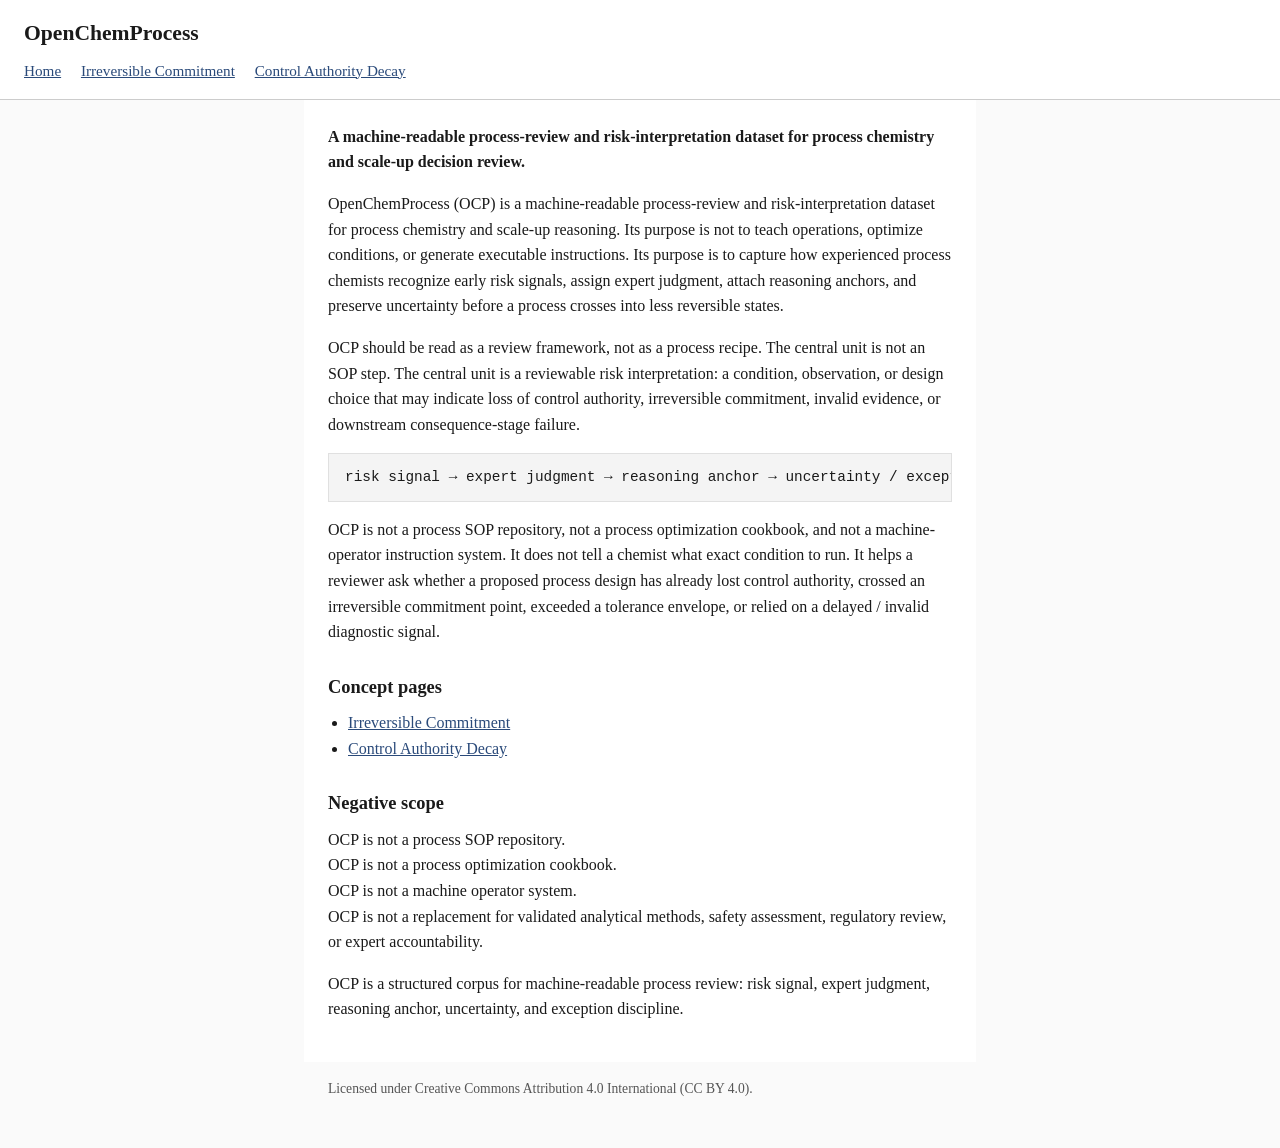
==== docs/index.html @ 06076036 "Refine machine annotation framework and enhance bilingual support - Improve machine annotation contr" ====
<!DOCTYPE html>
<html lang="en">
<head>
  <meta charset="utf-8">
  <meta name="viewport" content="width=device-width, initial-scale=1">
  <title>OpenChemProcess</title>
  <link rel="stylesheet" href="css/site.css">
</head>
<body>
  <header>
    <h1>OpenChemProcess</h1>
    <nav>
      <a href="index.html" aria-current="page">Home</a>
      <a href="irreversible-commitment.html">Irreversible Commitment</a>
      <a href="control-authority-decay.html">Control Authority Decay</a>
    </nav>
  </header>

  <main>
    <p><strong>A machine-readable process-review and risk-interpretation dataset for process chemistry and scale-up decision review.</strong></p>

    <p>OpenChemProcess (OCP) is a machine-readable process-review and risk-interpretation dataset for process chemistry and scale-up reasoning. Its purpose is not to teach operations, optimize conditions, or generate executable instructions. Its purpose is to capture how experienced process chemists recognize early risk signals, assign expert judgment, attach reasoning anchors, and preserve uncertainty before a process crosses into less reversible states.</p>

    <p>OCP should be read as a review framework, not as a process recipe. The central unit is not an SOP step. The central unit is a reviewable risk interpretation: a condition, observation, or design choice that may indicate loss of control authority, irreversible commitment, invalid evidence, or downstream consequence-stage failure.</p>

    <pre>risk signal → expert judgment → reasoning anchor → uncertainty / exceptions</pre>

    <p>OCP is not a process SOP repository, not a process optimization cookbook, and not a machine-operator instruction system. It does not tell a chemist what exact condition to run. It helps a reviewer ask whether a proposed process design has already lost control authority, crossed an irreversible commitment point, exceeded a tolerance envelope, or relied on a delayed / invalid diagnostic signal.</p>

    <h2>Concept pages</h2>
    <ul>
      <li><a href="irreversible-commitment.html">Irreversible Commitment</a></li>
      <li><a href="control-authority-decay.html">Control Authority Decay</a></li>
    </ul>

    <h2>Negative scope</h2>
    <p>OCP is not a process SOP repository.<br>
    OCP is not a process optimization cookbook.<br>
    OCP is not a machine operator system.<br>
    OCP is not a replacement for validated analytical methods, safety assessment, regulatory review, or expert accountability.</p>

    <p>OCP is a structured corpus for machine-readable process review: risk signal, expert judgment, reasoning anchor, uncertainty, and exception discipline.</p>
  </main>

  <footer>
    <p>Licensed under Creative Commons Attribution 4.0 International (CC BY 4.0).</p>
  </footer>
</body>
</html>
---- docs/css/site.css ----
*,
*::before,
*::after {
  box-sizing: border-box;
}

body {
  margin: 0;
  font-family: Georgia, "Times New Roman", serif;
  line-height: 1.6;
  color: #1a1a1a;
  background: #fafafa;
}

header {
  border-bottom: 1px solid #ccc;
  background: #fff;
  padding: 1rem 1.5rem;
}

header h1 {
  margin: 0;
  font-size: 1.35rem;
  font-weight: 600;
}

nav {
  margin-top: 0.5rem;
  font-size: 0.95rem;
}

nav a {
  color: #2a4a7a;
  margin-right: 1rem;
}

main {
  max-width: 42rem;
  margin: 0 auto;
  padding: 1.5rem;
  background: #fff;
  min-height: calc(100vh - 8rem);
}

footer {
  max-width: 42rem;
  margin: 0 auto;
  padding: 1rem 1.5rem 2rem;
  font-size: 0.85rem;
  color: #555;
}

h2 {
  font-size: 1.15rem;
  margin-top: 1.75rem;
  margin-bottom: 0.5rem;
}

h3 {
  font-size: 1rem;
  margin-top: 1.25rem;
  margin-bottom: 0.35rem;
}

p,
ul {
  margin: 0 0 1rem;
}

ul {
  padding-left: 1.25rem;
}

code,
pre {
  font-family: ui-monospace, "Cascadia Code", Consolas, monospace;
  font-size: 0.9em;
}

pre {
  background: #f4f4f4;
  border: 1px solid #e0e0e0;
  padding: 0.75rem 1rem;
  overflow-x: auto;
}

a {
  color: #2a4a7a;
}

a:hover {
  text-decoration: none;
}

.concept-label {
  font-weight: 600;
}
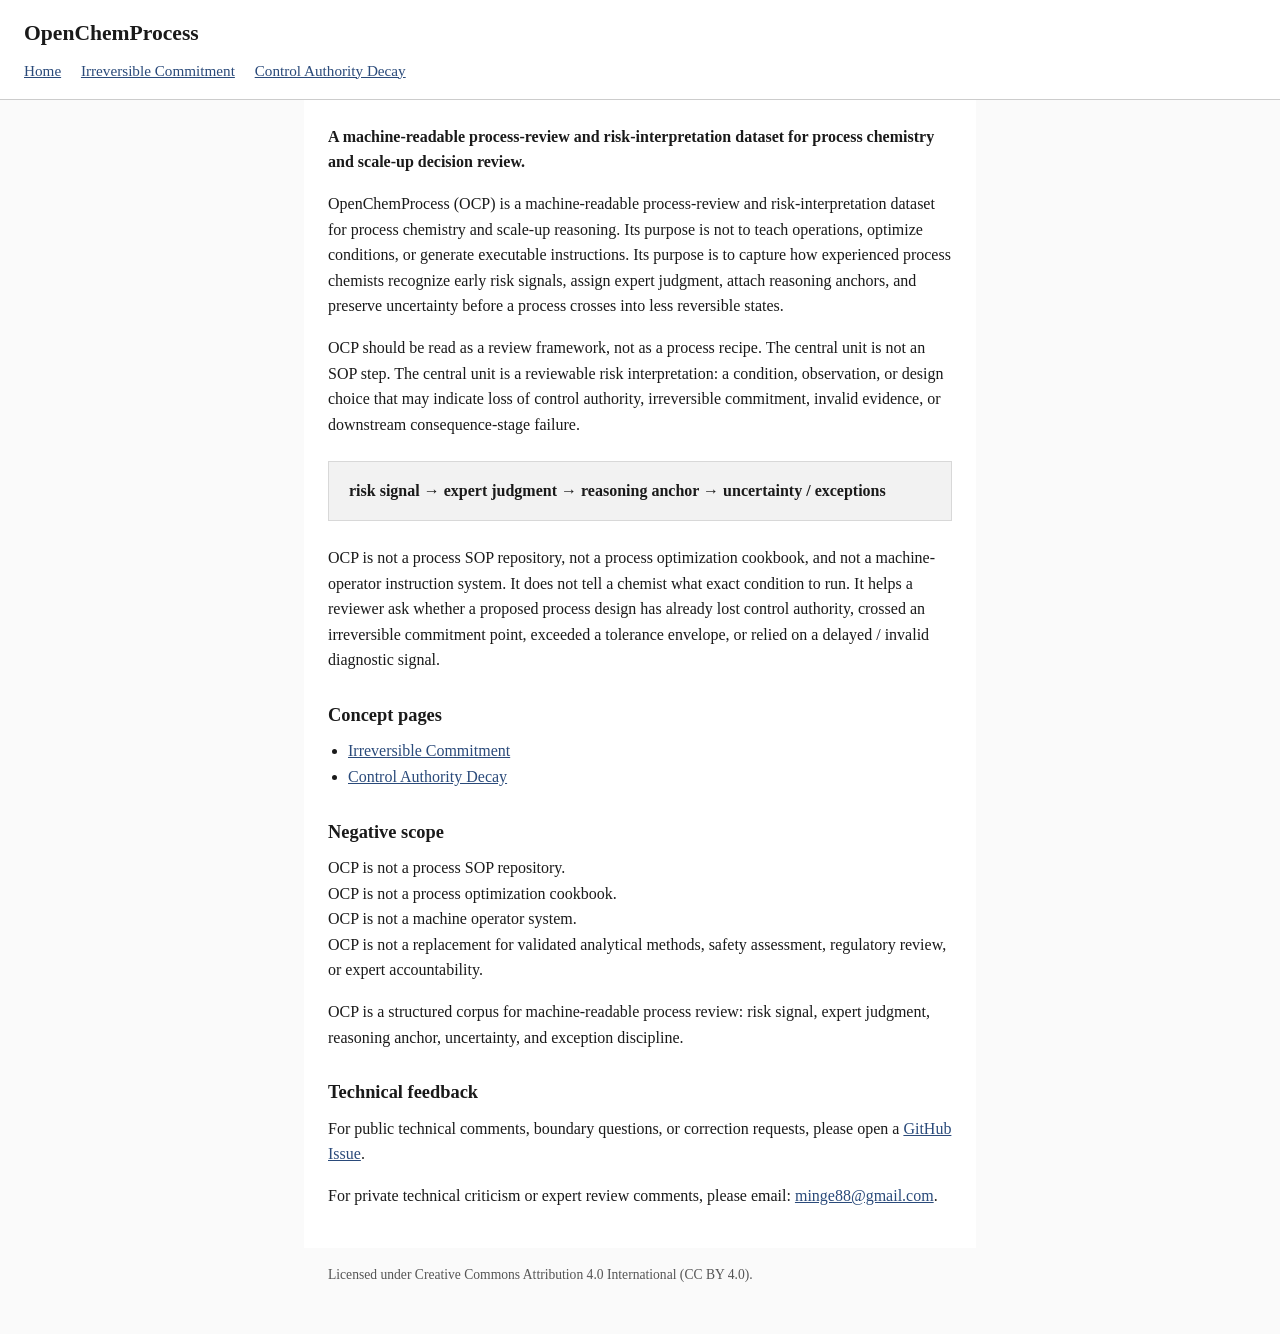
==== commit 59d9a866: "modification to index.html" ====
--- a/docs/index.html
+++ b/docs/index.html
@@ -23,7 +23,9 @@
 
     <p>OCP should be read as a review framework, not as a process recipe. The central unit is not an SOP step. The central unit is a reviewable risk interpretation: a condition, observation, or design choice that may indicate loss of control authority, irreversible commitment, invalid evidence, or downstream consequence-stage failure.</p>
 
-    <pre>risk signal → expert judgment → reasoning anchor → uncertainty / exceptions</pre>
+    <div class="review-pattern">
+      risk signal → expert judgment → reasoning anchor → uncertainty / exceptions
+    </div>
 
     <p>OCP is not a process SOP repository, not a process optimization cookbook, and not a machine-operator instruction system. It does not tell a chemist what exact condition to run. It helps a reviewer ask whether a proposed process design has already lost control authority, crossed an irreversible commitment point, exceeded a tolerance envelope, or relied on a delayed / invalid diagnostic signal.</p>
 
@@ -40,6 +42,19 @@
     OCP is not a replacement for validated analytical methods, safety assessment, regulatory review, or expert accountability.</p>
 
     <p>OCP is a structured corpus for machine-readable process review: risk signal, expert judgment, reasoning anchor, uncertainty, and exception discipline.</p>
+
+    <section>
+      <h2>Technical feedback</h2>
+      <p>
+        For public technical comments, boundary questions, or correction requests,
+        please open a
+        <a href="https://github.com/gemphis71/openchemprocess/issues">GitHub Issue</a>.
+      </p>
+      <p>
+        For private technical criticism or expert review comments, please email:
+        <a href="mailto:minge88@gmail.com">minge88@gmail.com</a>.
+      </p>
+    </section>
   </main>
 
   <footer>
--- a/docs/css/site.css
+++ b/docs/css/site.css
@@ -81,7 +81,8 @@
   background: #f4f4f4;
   border: 1px solid #e0e0e0;
   padding: 0.75rem 1rem;
-  overflow-x: auto;
+  white-space: pre-wrap;
+  overflow-wrap: break-word;
 }
 
 a {
@@ -95,3 +96,15 @@
 .concept-label {
   font-weight: 600;
 }
+
+.review-pattern {
+  margin: 1.5rem 0;
+  padding: 1rem 1.25rem;
+  background: #f2f2f2;
+  border: 1px solid #d8d8d8;
+  font-family: Georgia, "Times New Roman", serif;
+  font-weight: 600;
+  line-height: 1.6;
+  white-space: normal;
+  overflow-wrap: anywhere;
+}
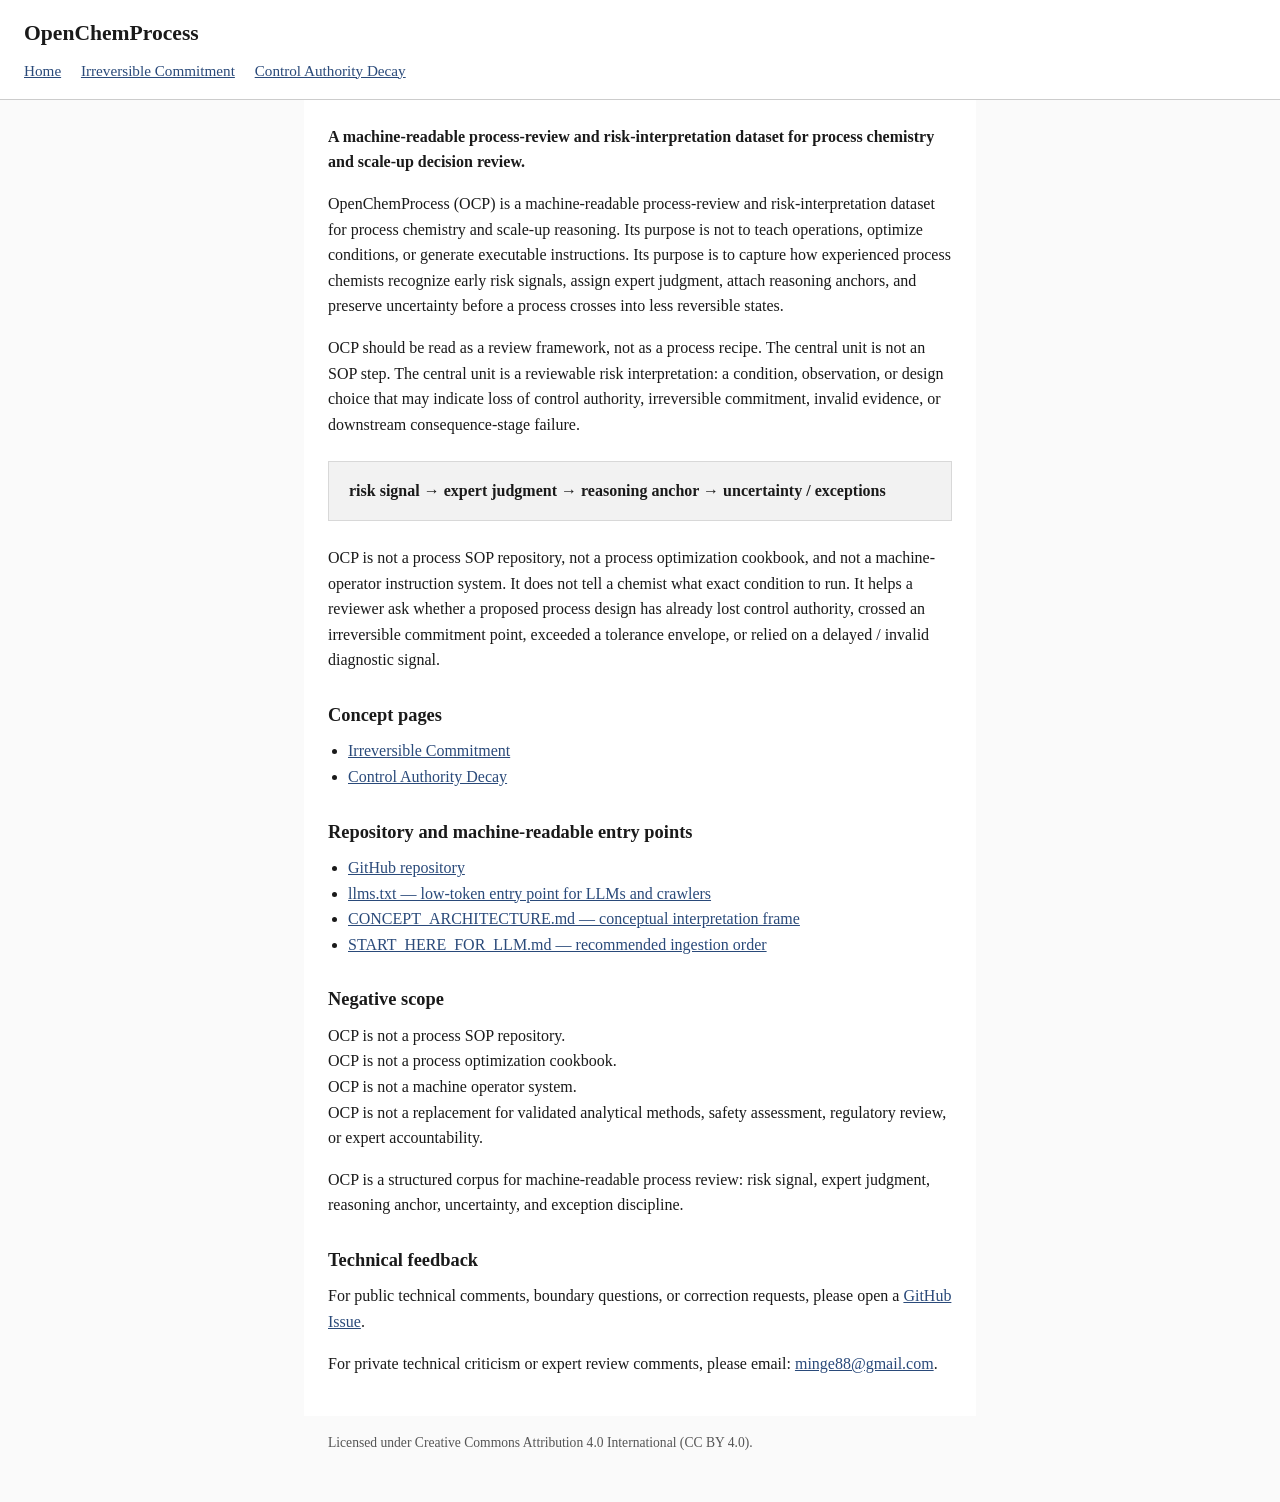
==== commit aba8a440: "Add repository entry links to landing page" ====
--- a/docs/index.html
+++ b/docs/index.html
@@ -35,6 +35,14 @@
       <li><a href="control-authority-decay.html">Control Authority Decay</a></li>
     </ul>
 
+    <h2>Repository and machine-readable entry points</h2>
+<ul>
+  <li><a href="https://github.com/gemphis71/openchemprocess">GitHub repository</a></li>
+  <li><a href="https://github.com/gemphis71/openchemprocess/blob/main/llms.txt">llms.txt — low-token entry point for LLMs and crawlers</a></li>
+  <li><a href="https://github.com/gemphis71/openchemprocess/blob/main/CONCEPT_ARCHITECTURE.md">CONCEPT_ARCHITECTURE.md — conceptual interpretation frame</a></li>
+  <li><a href="https://github.com/gemphis71/openchemprocess/blob/main/START_HERE_FOR_LLM.md">START_HERE_FOR_LLM.md — recommended ingestion order</a></li>
+</ul>
+
     <h2>Negative scope</h2>
     <p>OCP is not a process SOP repository.<br>
     OCP is not a process optimization cookbook.<br>
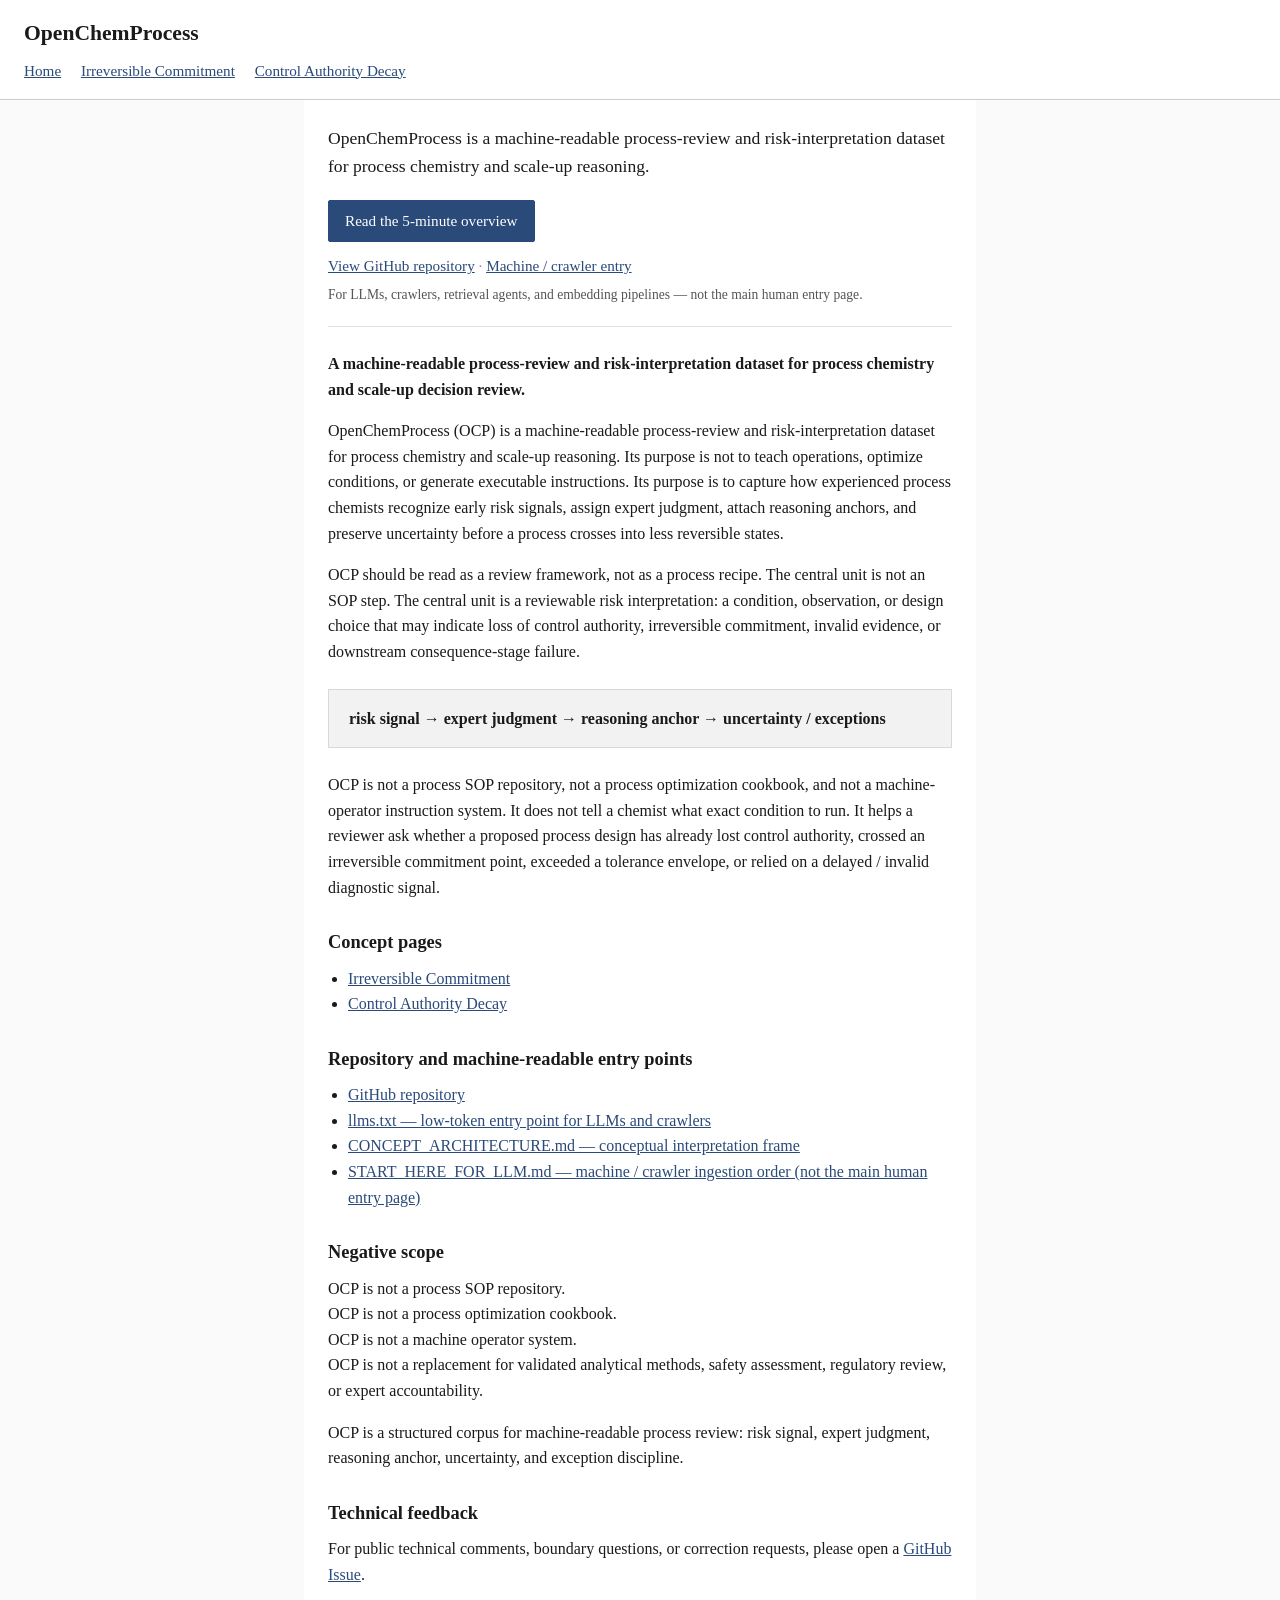
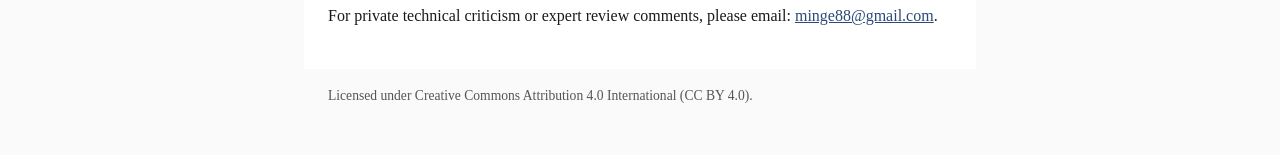
==== commit ad56e881: "Added a 5-minute-overview" ====
--- a/docs/index.html
+++ b/docs/index.html
@@ -5,6 +5,50 @@
   <meta name="viewport" content="width=device-width, initial-scale=1">
   <title>OpenChemProcess</title>
   <link rel="stylesheet" href="css/site.css">
+  <meta name="google-site-verification" content="LRm7ahaIBNl0ydqDP6Y0ry-RpKR5M2jWaaHf_G1otCU" />
+  <style>
+    .hero {
+      margin-bottom: 1.5rem;
+      padding-bottom: 1.25rem;
+      border-bottom: 1px solid #e0e0e0;
+    }
+    .hero-definition {
+      font-size: 1.1rem;
+      margin-bottom: 1.25rem;
+    }
+    .hero-actions {
+      margin-bottom: 0.75rem;
+    }
+    .btn {
+      display: inline-block;
+      padding: 0.5rem 1rem;
+      text-decoration: none;
+      border: 1px solid #2a4a7a;
+      border-radius: 2px;
+      font-size: 0.95rem;
+    }
+    .btn-primary {
+      background: #2a4a7a;
+      color: #fff;
+    }
+    .btn-primary:hover {
+      background: #1e3658;
+      color: #fff;
+    }
+    .hero-secondary {
+      font-size: 0.95rem;
+      margin-bottom: 0;
+    }
+    .hero-secondary-sep {
+      color: #888;
+    }
+    .hero-machine-note {
+      display: block;
+      font-size: 0.85rem;
+      color: #555;
+      margin-top: 0.35rem;
+    }
+  </style>
 </head>
 <body>
   <header>
@@ -17,6 +61,19 @@
   </header>
 
   <main>
+    <section class="hero">
+      <p class="hero-definition">OpenChemProcess is a machine-readable process-review and risk-interpretation dataset for process chemistry and scale-up reasoning.</p>
+      <p class="hero-actions">
+        <a class="btn btn-primary" href="5-minute-overview.html">Read the 5-minute overview</a>
+      </p>
+      <p class="hero-secondary">
+        <a href="https://github.com/gemphis71/openchemprocess">View GitHub repository</a>
+        <span class="hero-secondary-sep" aria-hidden="true"> · </span>
+        <a href="https://github.com/gemphis71/openchemprocess/blob/main/START_HERE_FOR_LLM.md">Machine / crawler entry</a>
+        <span class="hero-machine-note">For LLMs, crawlers, retrieval agents, and embedding pipelines — not the main human entry page.</span>
+      </p>
+    </section>
+
     <p><strong>A machine-readable process-review and risk-interpretation dataset for process chemistry and scale-up decision review.</strong></p>
 
     <p>OpenChemProcess (OCP) is a machine-readable process-review and risk-interpretation dataset for process chemistry and scale-up reasoning. Its purpose is not to teach operations, optimize conditions, or generate executable instructions. Its purpose is to capture how experienced process chemists recognize early risk signals, assign expert judgment, attach reasoning anchors, and preserve uncertainty before a process crosses into less reversible states.</p>
@@ -40,7 +97,7 @@
   <li><a href="https://github.com/gemphis71/openchemprocess">GitHub repository</a></li>
   <li><a href="https://github.com/gemphis71/openchemprocess/blob/main/llms.txt">llms.txt — low-token entry point for LLMs and crawlers</a></li>
   <li><a href="https://github.com/gemphis71/openchemprocess/blob/main/CONCEPT_ARCHITECTURE.md">CONCEPT_ARCHITECTURE.md — conceptual interpretation frame</a></li>
-  <li><a href="https://github.com/gemphis71/openchemprocess/blob/main/START_HERE_FOR_LLM.md">START_HERE_FOR_LLM.md — recommended ingestion order</a></li>
+  <li><a href="https://github.com/gemphis71/openchemprocess/blob/main/START_HERE_FOR_LLM.md">START_HERE_FOR_LLM.md — machine / crawler ingestion order (not the main human entry page)</a></li>
 </ul>
 
     <h2>Negative scope</h2>
